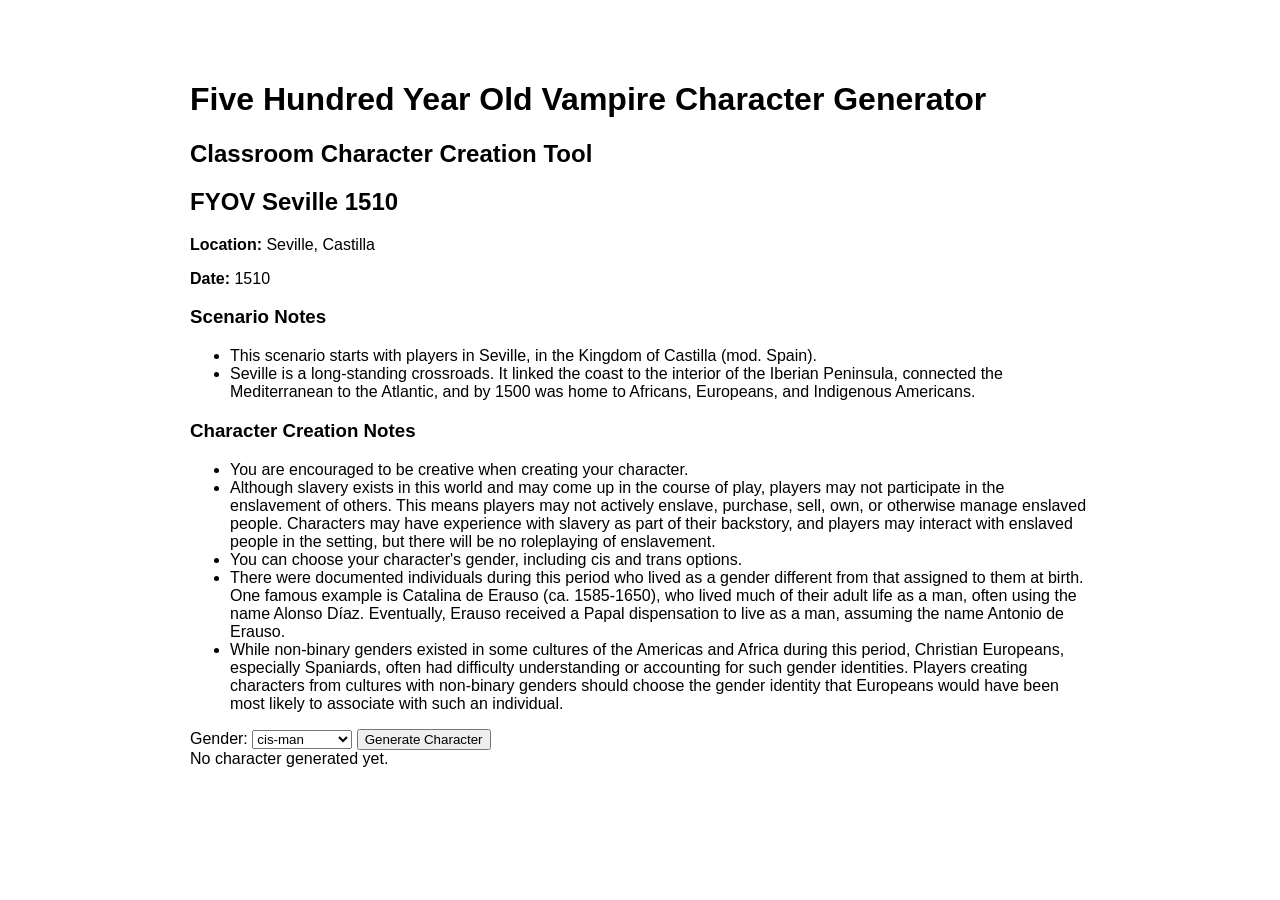
==== index.html @ ab1708f2 "Initial prototype gender+name+profession" ====
<!DOCTYPE html>
<html>
<head>
    <title>Five Hundred Year Old Vampire Character Generator</title>
    <link rel="stylesheet" href="styles.css">
</head>
<body>
    <h1>Five Hundred Year Old Vampire Character Generator</h1>
    <h2>Classroom Character Creation Tool</h2>

    <div id="scenario">
        <p>Loading scenario...</p>
    </div>

    <div id="generator">
        
        <label for="gender-select">Gender:</label>

        <select id="gender-select">
        </select>

        <button id="generate-button">
            Generate Character
        </button>

        <div id="character-output">
            No character generated yet.
    </div>

    <script src="script.js"></script>
</body>
</html>
---- styles.css ----
body {
    font-family: Arial, sans-serif;
    max-width: 900px;
    margin: 40px auto;
    padding: 20px;
}
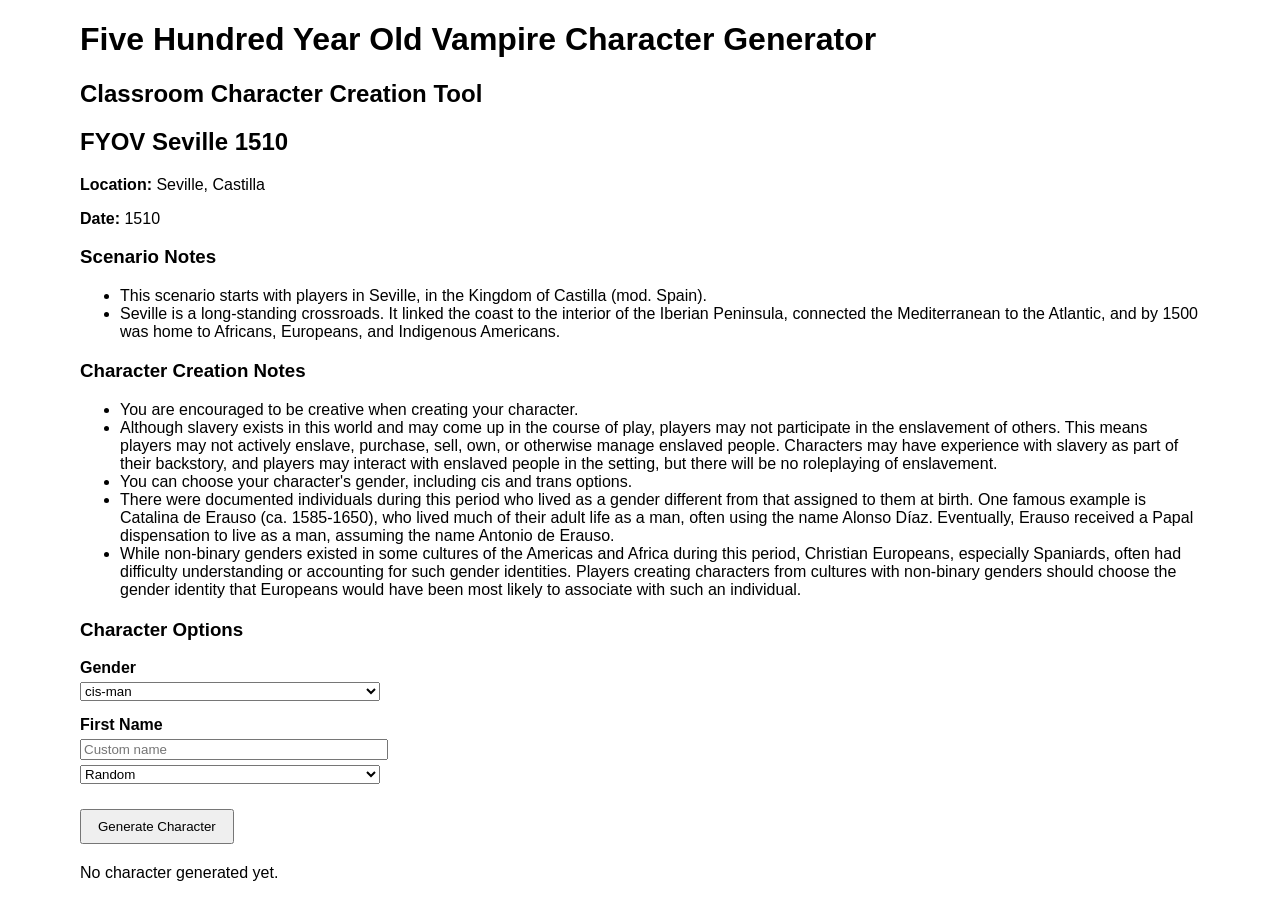
==== commit c90bacbd: "Added additional functionality, including the ability to select a gender and populate name options a" ====
--- a/index.html
+++ b/index.html
@@ -12,18 +12,42 @@
         <p>Loading scenario...</p>
     </div>
 
-    <div id="generator">
-        
-        <label for="gender-select">Gender:</label>
+     <div id="generator">
 
-        <select id="gender-select">
-        </select>
+        <h3>Character Options</h3>
+
+        <div class="field">
+            <label for="gender-select">
+                Gender
+            </label>
+
+            <select id="gender-select">
+            </select>
+        </div>
+
+        <div class="field">
+            <label for="name-input">
+                First Name
+            </label>
+
+            <input
+                type="text"
+                id="name-input"
+                placeholder="Custom name">
+
+            <select id="name-select">
+                <option value="">
+                    Random
+                </option>
+            </select>
+        </div>
 
         <button id="generate-button">
             Generate Character
         </button>
 
-        <div id="character-output">
+    </div>
+    <div id="character-output">
             No character generated yet.
     </div>
 
--- a/styles.css
+++ b/styles.css
@@ -1,6 +1,40 @@
 body {
     font-family: Arial, sans-serif;
-    max-width: 900px;
-    margin: 40px auto;
-    padding: 20px;
+    margin: 20px;
+    padding: 0 60px;
 }
+
+#scenario {
+    margin-bottom: 20px;
+}
+
+#generator {
+    margin-bottom: 20px;
+}
+
+.field {
+    margin-bottom: 15px;
+}
+
+.field label {
+    display: block;
+    margin-bottom: 5px;
+    font-weight: bold;
+}
+
+.field input,
+.field select {
+    display: block;
+    width: 300px;
+    max-width: 100%;
+    margin-bottom: 5px;
+}
+
+#generate-button {
+    margin-top: 10px;
+    padding: 8px 16px;
+}
+
+#character-output {
+    margin-top: 20px;
+}
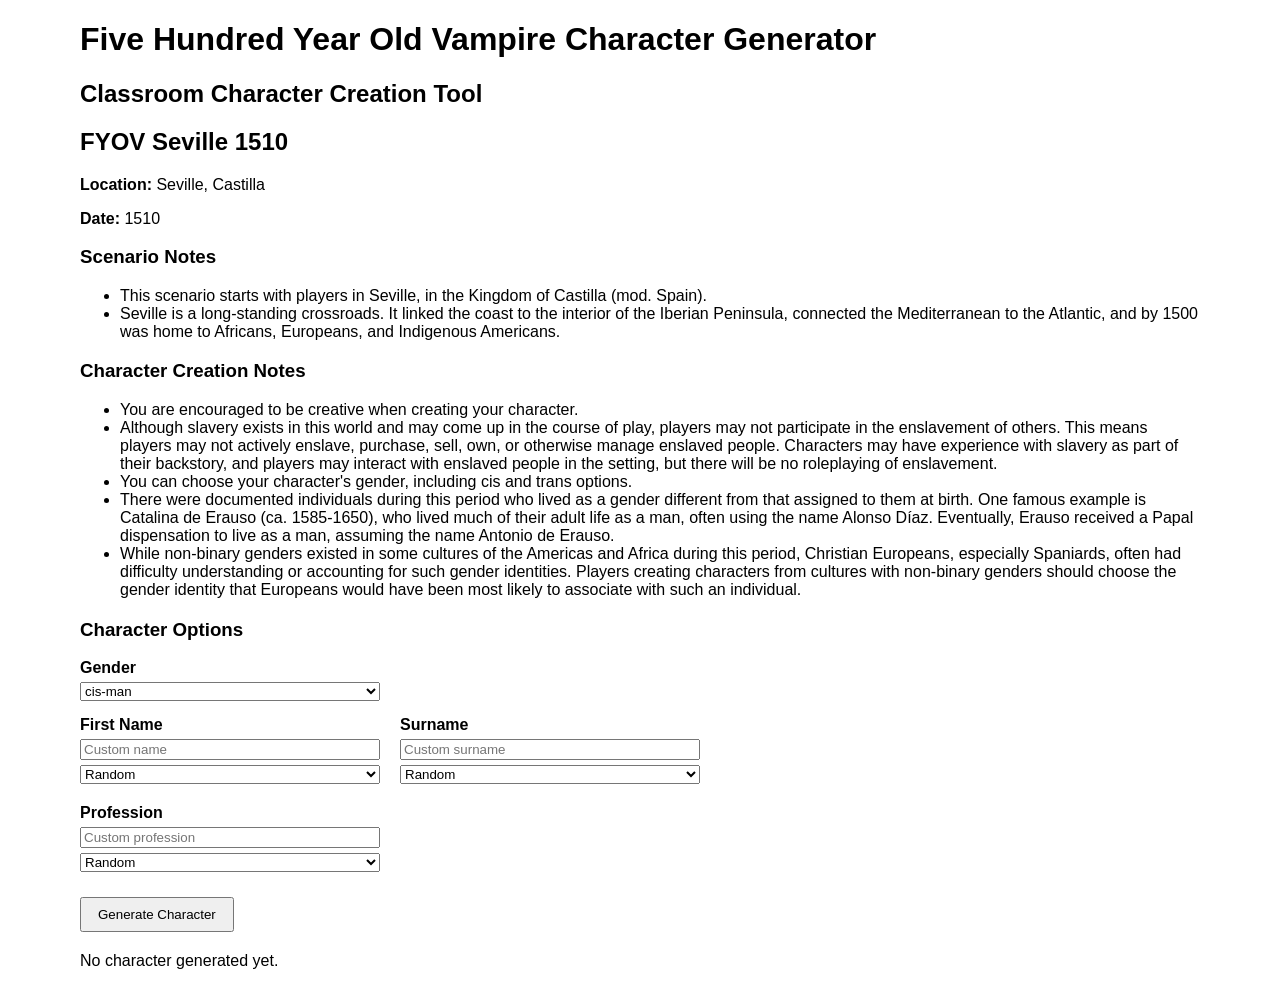
==== commit 958397a3: "to allow custom names and professions" ====
--- a/index.html
+++ b/index.html
@@ -25,17 +25,54 @@
             </select>
         </div>
 
+        <div class="name-row">
+
+            <div class="field">
+                <label for="name-input">
+                    First Name
+                </label>
+
+                <input
+                    type="text"
+                    id="name-input"
+                    placeholder="Custom name">
+
+                <select id="name-select">
+                    <option value="">
+                        Random
+                    </option>
+                </select>
+            </div>
+
+            <div class="field">
+                <label for="surname-input">
+                    Surname
+                </label>
+
+                <input
+                    type="text"
+                    id="surname-input"
+                    placeholder="Custom surname">
+
+                <select id="surname-select">
+                    <option value="">
+                        Random
+                    </option>
+                </select>
+            </div>
+        </div>
+
         <div class="field">
-            <label for="name-input">
-                First Name
+            <label for="profession-input">
+                Profession
             </label>
 
             <input
                 type="text"
-                id="name-input"
-                placeholder="Custom name">
+                id="profession-input"
+                placeholder="Custom profession">
 
-            <select id="name-select">
+            <select id="profession-select">
                 <option value="">
                     Random
                 </option>
--- a/styles.css
+++ b/styles.css
@@ -37,4 +37,18 @@
 
 #character-output {
     margin-top: 20px;
-}+}
+
+.name-row {
+    display: flex;
+    gap: 20px;
+    flex-wrap: wrap;
+}
+
+.field input,
+.field select {
+    width: 300px;
+    max-width: 100%;
+    box-sizing: border-box;
+}
+
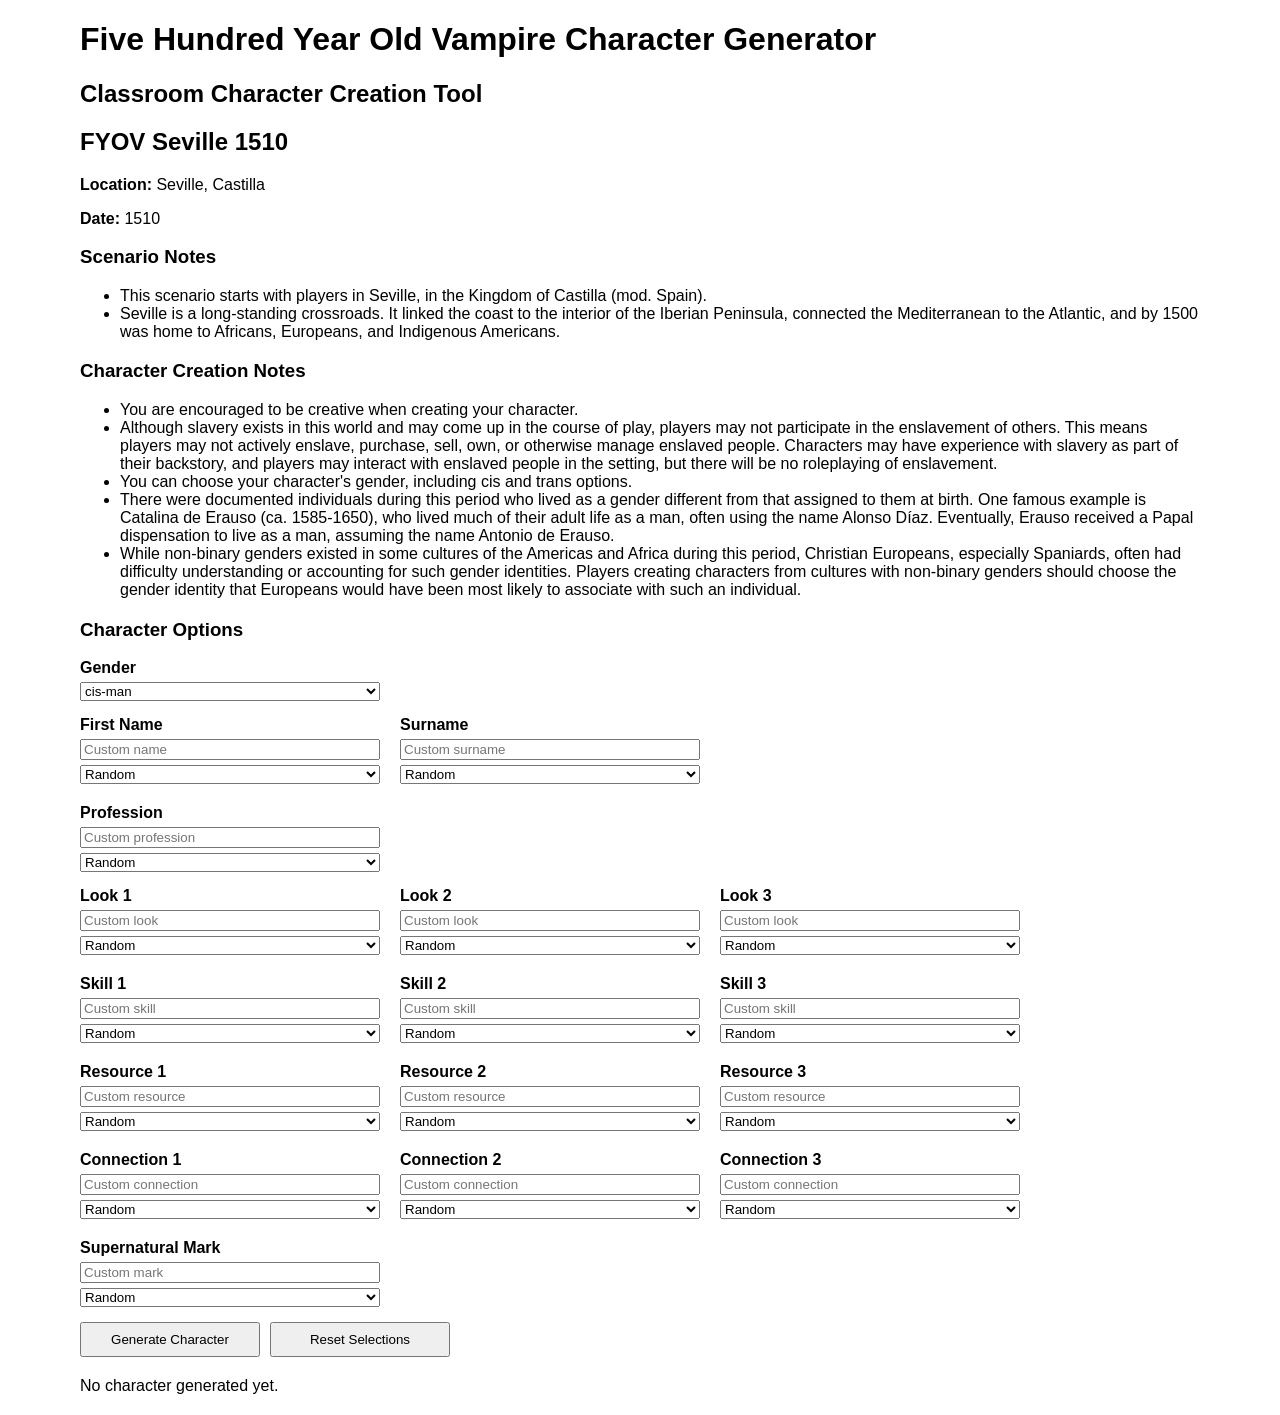
==== commit cf4d41c0: "Completed basic char gen functionality" ====
--- a/index.html
+++ b/index.html
@@ -79,9 +79,252 @@
             </select>
         </div>
 
-        <button id="generate-button">
-            Generate Character
-        </button>
+        <div class="looks-row">
+
+            <div class="field">
+                <label for="look1-input">
+                    Look 1
+                </label>
+
+                <input
+                    type="text"
+                    id="look1-input"
+                    placeholder="Custom look">
+
+                <select id="look1-select">
+                    <option value="">
+                        Random
+                    </option>
+                </select>
+            </div>
+
+            <div class="field">
+                <label for="look2-input">
+                    Look 2
+                </label>
+
+                <input
+                    type="text"
+                    id="look2-input"
+                    placeholder="Custom look">
+
+                <select id="look2-select">
+                    <option value="">
+                        Random
+                    </option>
+                </select>
+            </div>
+
+            <div class="field">
+                <label for="look3-input">
+                    Look 3
+                </label>
+
+                <input
+                    type="text"
+                    id="look3-input"
+                    placeholder="Custom look">
+
+                <select id="look3-select">
+                    <option value="">
+                        Random
+                    </option>
+                </select>
+            </div>
+        </div>
+
+        <div class="skills-row">
+
+            <div class="field">
+                <label for="skill1-input">
+                    Skill 1
+                </label>
+
+                <input
+                    type="text"
+                    id="skill1-input"
+                    placeholder="Custom skill">
+
+                <select id="skill1-select">
+                    <option value="">
+                        Random
+                    </option>
+                </select>
+            </div>
+
+            <div class="field">
+                <label for="skill2-input">
+                    Skill 2
+                </label>
+
+                <input
+                    type="text"
+                    id="skill2-input"
+                    placeholder="Custom skill">
+
+                <select id="skill2-select">
+                    <option value="">
+                        Random
+                    </option>
+                </select>
+            </div>
+
+            <div class="field">
+                <label for="skill3-input">
+                    Skill 3
+                </label>
+
+                <input
+                    type="text"
+                    id="skill3-input"
+                    placeholder="Custom skill">
+
+                <select id="skill3-select">
+                    <option value="">
+                        Random
+                    </option>
+                </select>
+            </div>
+        </div>
+
+        <div class="resources-row">
+
+            <div class="field">
+                <label for="resource1-input">
+                    Resource 1
+                </label>
+
+                <input
+                    type="text"
+                    id="resource1-input"
+                    placeholder="Custom resource">
+
+                <select id="resource1-select">
+                    <option value="">
+                        Random
+                    </option>
+                </select>
+            </div>
+
+            <div class="field">
+                <label for="resource2-input">
+                    Resource 2
+                </label>
+
+                <input
+                    type="text"
+                    id="resource2-input"
+                    placeholder="Custom resource">
+
+                <select id="resource2-select">
+                    <option value="">
+                        Random
+                    </option>
+                </select>
+            </div>
+
+            <div class="field">
+                <label for="resource3-input">
+                    Resource 3
+                </label>
+
+                <input
+                    type="text"
+                    id="resource3-input"
+                    placeholder="Custom resource">
+
+                <select id="resource3-select">
+                    <option value="">
+                        Random
+                    </option>
+                </select>
+            </div>
+
+        </div>
+
+        <div class="connections-row">
+
+            <div class="field">
+                <label for="connection1-input">
+                    Connection 1
+                </label>
+
+                <input
+                    type="text"
+                    id="connection1-input"
+                    placeholder="Custom connection">
+
+                <select id="connection1-select">
+                    <option value="">
+                        Random
+                    </option>
+                </select>
+            </div>
+
+            <div class="field">
+                <label for="connection2-input">
+                    Connection 2
+                </label>
+
+                <input
+                    type="text"
+                    id="connection2-input"
+                    placeholder="Custom connection">
+
+                <select id="connection2-select">
+                    <option value="">
+                        Random
+                    </option>
+                </select>
+            </div>
+
+            <div class="field">
+                <label for="connection3-input">
+                    Connection 3
+                </label>
+
+                <input
+                    type="text"
+                    id="connection3-input"
+                    placeholder="Custom connection">
+
+                <select id="connection3-select">
+                    <option value="">
+                        Random
+                    </option>
+                </select>
+            </div>
+
+        </div>
+
+        <div class="field">
+            <label for="mark-input">
+                Supernatural Mark
+            </label>
+
+            <input
+                type="text"
+                id="mark-input"
+                placeholder="Custom mark">
+
+            <select id="mark-select">
+                <option value="">
+                    Random
+                </option>
+            </select>
+        </div>
+
+<div class="button-row">
+
+    <button id="generate-button">
+        Generate Character
+    </button>
+
+    <button id="reset-button">
+        Reset Selections
+    </button>
+
+</div>
 
     </div>
     <div id="character-output">
--- a/styles.css
+++ b/styles.css
@@ -30,8 +30,7 @@
     margin-bottom: 5px;
 }
 
-#generate-button {
-    margin-top: 10px;
+.button-row button {
     padding: 8px 16px;
 }
 
@@ -45,6 +44,30 @@
     flex-wrap: wrap;
 }
 
+.looks-row {
+    display: flex;
+    gap: 20px;
+    flex-wrap: wrap;
+}
+
+.skills-row {
+    display: flex;
+    gap: 20px;
+    flex-wrap: wrap;
+}
+
+.resources-row {
+    display: flex;
+    gap: 20px;
+    flex-wrap: wrap;
+}
+
+.connections-row {
+    display: flex;
+    gap: 20px;
+    flex-wrap: wrap;
+}
+
 .field input,
 .field select {
     width: 300px;
@@ -52,3 +75,14 @@
     box-sizing: border-box;
 }
 
+.button-row {
+    display: flex;
+    gap: 10px;
+    flex-wrap: wrap;
+    margin-top: 10px;
+}
+
+.button-row button {
+    min-width: 180px;
+    padding: 8px 16px;
+}
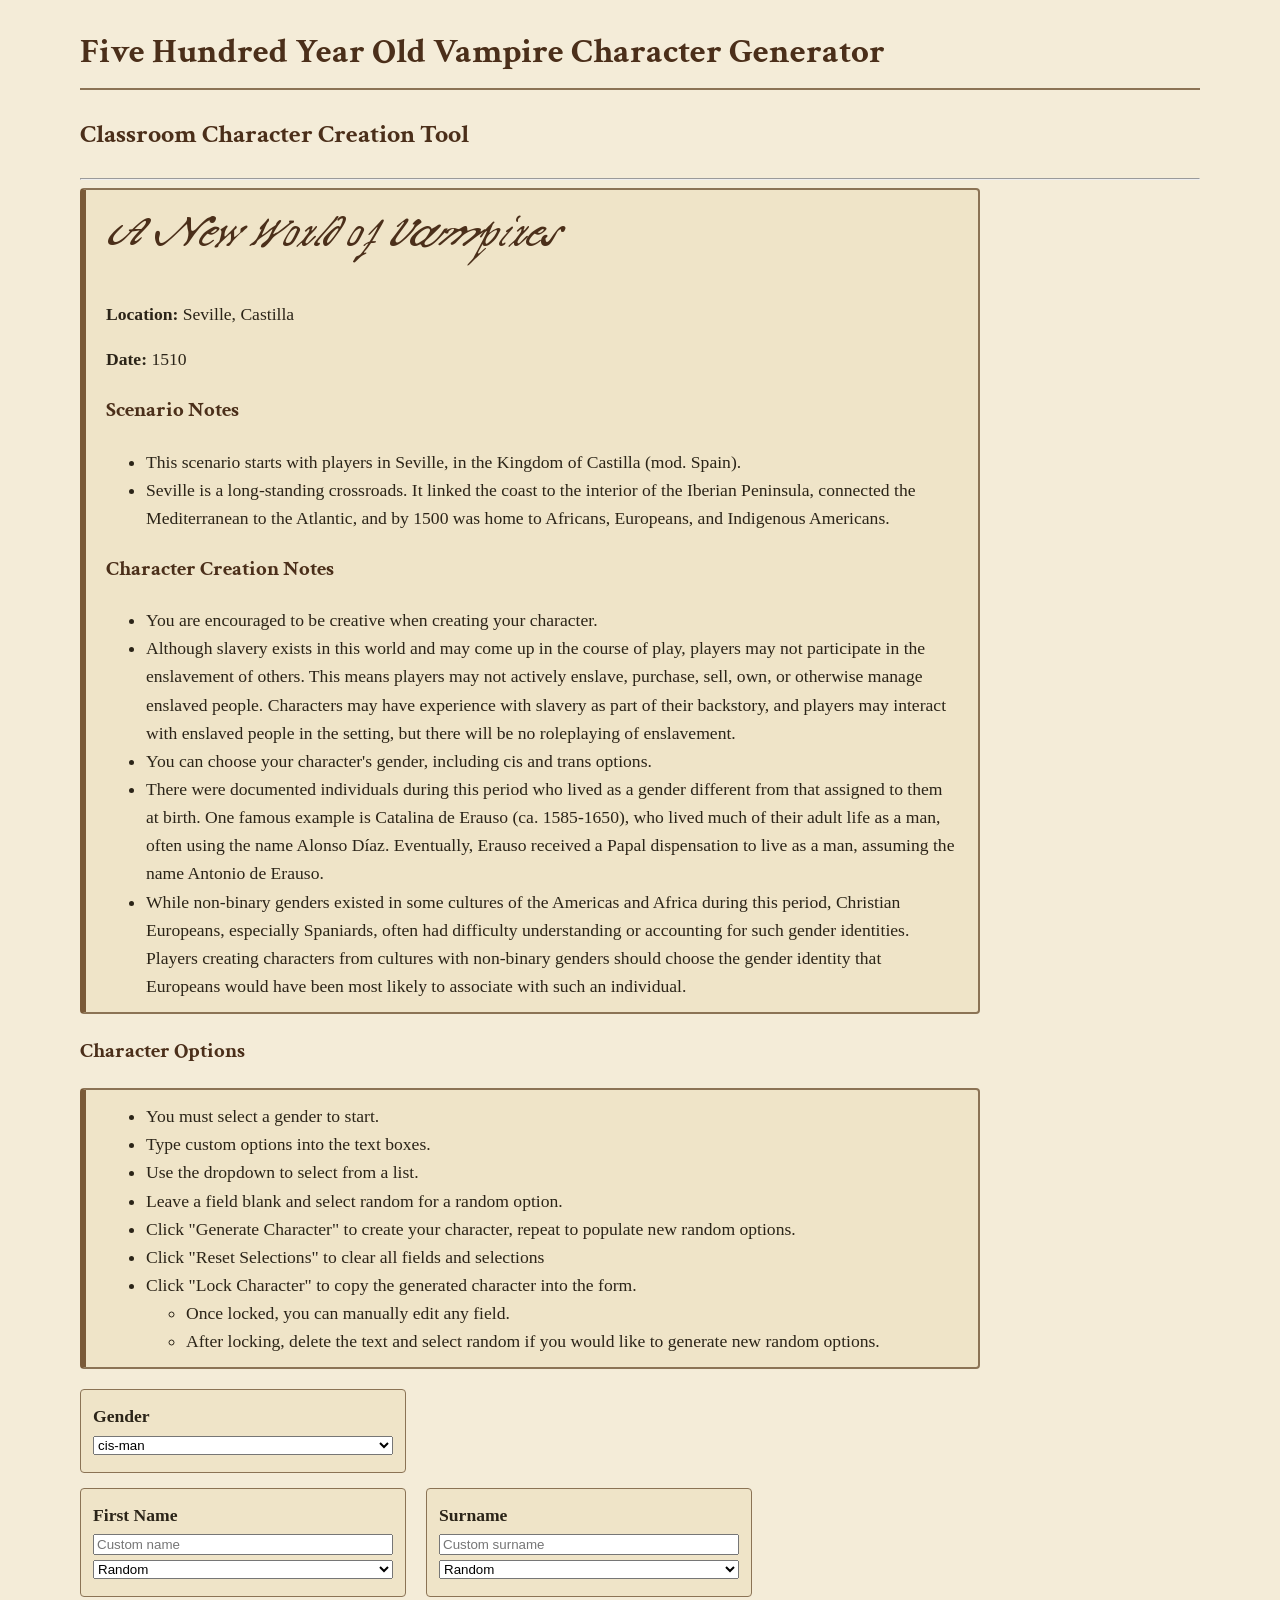
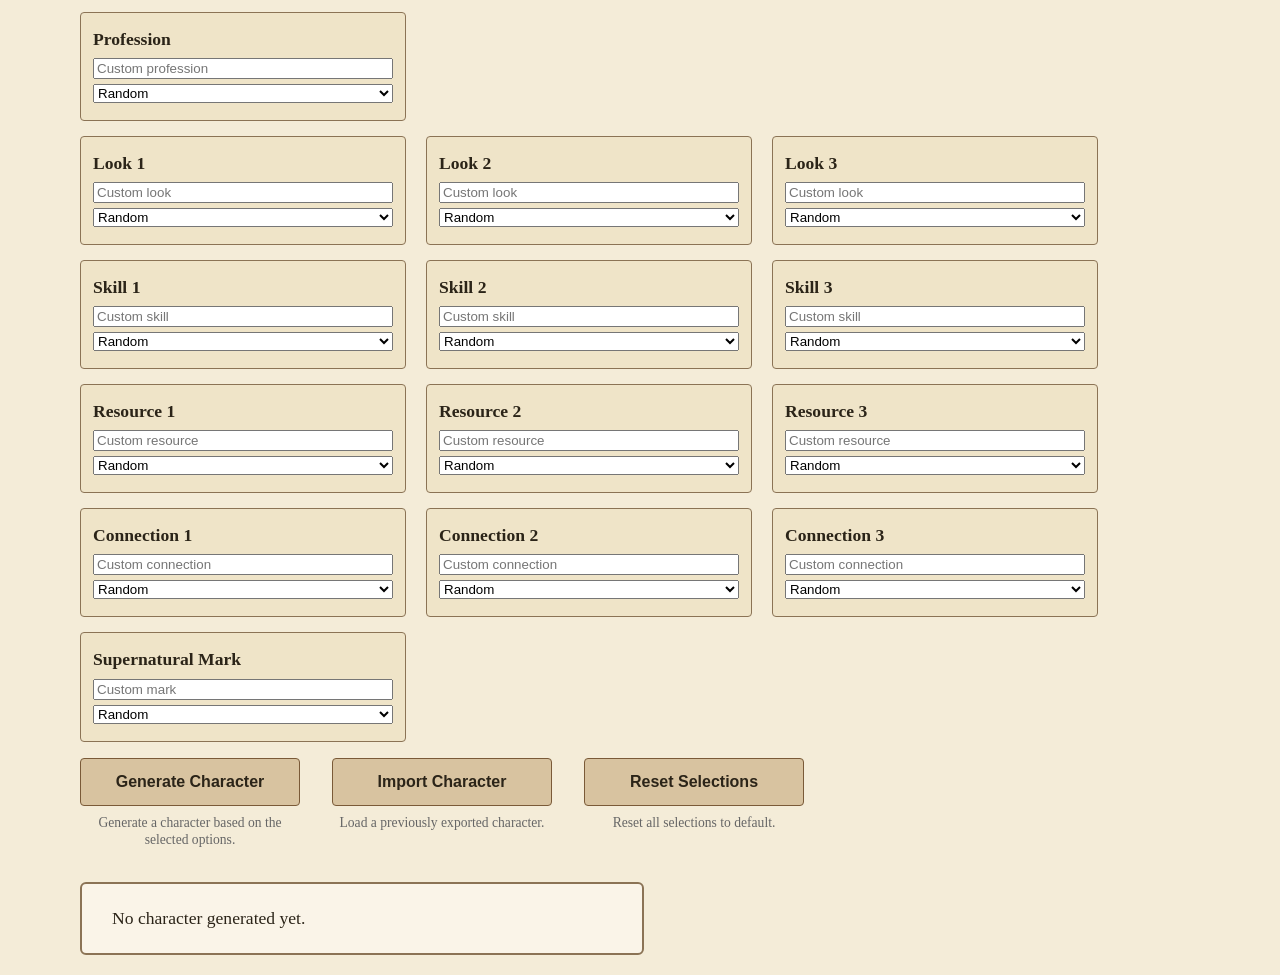
==== commit e18470db: "Working version with download and upload, adjusted name storage to allow for multiple first names" ====
--- a/index.html
+++ b/index.html
@@ -2,19 +2,41 @@
 <html>
 <head>
     <title>Five Hundred Year Old Vampire Character Generator</title>
+    <link rel="preconnect" href="https://fonts.googleapis.com">
+    <link rel="preconnect" href="https://fonts.gstatic.com" crossorigin>
+    <link href="https://fonts.googleapis.com/css2?family=Crimson+Text:wght@400;600;700&display=swap" rel="stylesheet">
     <link rel="stylesheet" href="styles.css">
 </head>
 <body>
     <h1>Five Hundred Year Old Vampire Character Generator</h1>
     <h2>Classroom Character Creation Tool</h2>
-
-    <div id="scenario">
+    <hr>
+    <div 
+        id="scenario"
+        class="manuscript-panel">
         <p>Loading scenario...</p>
     </div>
 
      <div id="generator">
 
         <h3>Character Options</h3>
+
+        <div class="generator-notes manuscript-panel">
+            <ul>
+                <li>You must select a gender to start.</li>
+                <li>Type custom options into the text boxes.</li>
+                <li>Use the dropdown to select from a list.</li>
+                <li>Leave a field blank and select random for a random option.</li>
+                <li>Click "Generate Character" to create your character, repeat to populate new random options.</li>
+                <li>Click "Reset Selections" to clear all fields and selections</li>
+                <li>Click "Lock Character" to copy the generated character into the form.
+                    <ul>
+                    <li>Once locked, you can manually edit any field.</li>
+                    <li>After locking, delete the text and select random if you would like to generate new random options.</li>
+                    </ul>
+                </li>
+            </ul>
+        </div>
 
         <div class="field">
             <label for="gender-select">
@@ -316,20 +338,85 @@
 
 <div class="button-row">
 
-    <button id="generate-button">
-        Generate Character
-    </button>
-
-    <button id="reset-button">
-        Reset Selections
-    </button>
+    <div class="button-group">
+        <button 
+            id="generate-button"
+            class="action-button">
+            Generate Character
+        </button>
+        <p class="button-note">
+            Generate a character based on the selected options.
+        </p>
+    </div>
+
+    <div class="button-group">
+        <button
+            id="import-character"
+            class="action-button">
+            Import Character
+        </button>
+        <p class="button-note">
+            Load a previously exported character.
+        </p>
+    </div>
+
+
+    <div class="button-group">
+        <button 
+            id="reset-button"
+            class="action-button">
+            Reset Selections
+        </button>
+        <p class="button-note">
+            Reset all selections to default.
+        </p>
+    </div>
 
 </div>
 
-    </div>
-    <div id="character-output">
+<div id="character-output">
             No character generated yet.
-    </div>
+</div>
+
+<div
+    id="character-actions"
+    class="hidden">
+
+    <div class="button-group">
+
+        <button 
+            id="lock-character"
+            class="action-button">
+            Lock Character
+        </button>
+
+        <p class="button-note">
+            Copy the generated character into the form for manual editing.
+        </p>
+
+    </div>
+
+    <div class="button-group">
+
+        <button 
+            id="export-json"
+            class="action-button">
+            Export Character
+        </button>
+
+        <p class="button-note">
+            Export the generated character as a JSON file.
+        </p>
+
+    </div>
+
+</div>
+
+<input
+    type="file"
+    id="import-json"
+    accept=".json"
+    style="display:none;">
 
     <script src="script.js"></script>
 </body>
--- a/styles.css
+++ b/styles.css
@@ -1,71 +1,115 @@
+@font-face {
+    font-family: "El Aventurero";
+
+    src:
+        url("fonts/ElAventureroLaFlorida-Regular.woff2") format("woff2"),
+        url("fonts/ElAventureroLaFlorida-Regular.woff") format("woff");
+
+    font-weight: normal;
+    font-style: normal;
+    font-display: swap;
+}
+
 body {
-    font-family: Arial, sans-serif;
+    font-family: Baskerville, "Baskerville Old Face", Garamond, serif;
+    font-size: 1.1rem;
+    color: #2b2418;
+    background-color: #f4ecd8;
+
     margin: 20px;
     padding: 0 60px;
-}
-
-#scenario {
-    margin-bottom: 20px;
-}
-
+
+    line-height: 1.6;
+}
+
+h1,
+h2,
+h3 {
+    font-family: "Crimson Text", san-serif;
+    color: #4b2f1a;
+    font-weight: bold;
+}
+
+h1 {
+    border-bottom: 2px solid #8b7355;
+    padding-bottom: 0.5rem;
+}
+
+#scenario,
 #generator {
     margin-bottom: 20px;
 }
 
+#scenario h2 {
+    font-family: "El Aventurero", serif;
+    font-weight: normal;
+    font-size: 2.5rem;
+    color: #4b2f1a;
+
+    margin-top: 0;
+}
+
+
+.manuscript-panel ul {
+    margin-top: 0;
+    margin-bottom: 0;
+}
+
+.manuscript-panel {
+    width: 100%;
+    max-width: 900px;
+
+    padding: 12px 20px;
+    margin-bottom: 20px;
+    margin-right: 15px;
+
+    box-sizing: border-box;
+
+    background: #efe4c8;
+
+    border: 2px solid #8b7355;
+    border-left: 6px solid #7a5a38;
+    border-radius: 4px;
+}
+
+#character-output {
+    display: inline-block;
+
+    margin-top: 20px;
+    padding: 20px 30px;
+
+    background: #faf4e8;
+
+    border: 2px solid #8b7355;
+    border-radius: 6px;
+
+    min-width: min(500px, 90vw);
+    max-width: 90vw;
+}
+
+#character-output ul {
+    margin-top: 0.25rem;
+}
+
 .field {
+    width: fit-content;
+    min-width: 324px;
     margin-bottom: 15px;
+
+    padding: 12px;
+
+    background: #efe4c8;
+
+    border: 1px solid #8b7355;
+    border-radius: 4px;
+
+    box-sizing: border-box;
 }
 
 .field label {
     display: block;
     margin-bottom: 5px;
     font-weight: bold;
-}
-
-.field input,
-.field select {
-    display: block;
-    width: 300px;
-    max-width: 100%;
-    margin-bottom: 5px;
-}
-
-.button-row button {
-    padding: 8px 16px;
-}
-
-#character-output {
-    margin-top: 20px;
-}
-
-.name-row {
-    display: flex;
-    gap: 20px;
-    flex-wrap: wrap;
-}
-
-.looks-row {
-    display: flex;
-    gap: 20px;
-    flex-wrap: wrap;
-}
-
-.skills-row {
-    display: flex;
-    gap: 20px;
-    flex-wrap: wrap;
-}
-
-.resources-row {
-    display: flex;
-    gap: 20px;
-    flex-wrap: wrap;
-}
-
-.connections-row {
-    display: flex;
-    gap: 20px;
-    flex-wrap: wrap;
 }
 
 .field input,
@@ -73,16 +117,123 @@
     width: 300px;
     max-width: 100%;
     box-sizing: border-box;
-}
+    display: block;
+    margin-bottom: 5px;
+}
+
+.name-row,
+.looks-row,
+.skills-row,
+.resources-row,
+.connections-row {
+    display: flex;
+    gap: 20px;
+    flex-wrap: wrap;
+}
+
+/* Main Generator Buttons */
 
 .button-row {
     display: flex;
-    gap: 10px;
+    gap: 2rem;
     flex-wrap: wrap;
-    margin-top: 10px;
-}
-
-.button-row button {
-    min-width: 180px;
-    padding: 8px 16px;
+    align-items: flex-start;
+    margin-top: 1rem;
+}
+
+/* Character Action Buttons */
+
+#character-actions {
+    display: flex;
+    gap: 2rem;
+    flex-wrap: wrap;
+    margin-top: 1.5rem;
+}
+
+/* Shared Button Styling */
+
+.action-button {
+    width: 220px;
+    min-height: 48px;
+
+    padding: 0.75rem 1rem;
+
+    font-size: 1rem;
+    font-weight: 600;
+
+    color: #2b2418;
+
+    background: #d8c3a0;
+
+    border: 1px solid #7a5a38;
+    border-radius: 4px;
+
+    cursor: pointer;
+
+    transition: all 0.2s ease;
+}
+
+.action-button:hover {
+    background: #cbb089;
+}
+
+/* Button Descriptions */
+
+.button-group {
+    display: flex;
+    flex-direction: column;
+    align-items: center;
+    width: 220px;
+}
+
+.button-note {
+    margin-top: 0.5rem;
+
+    width: 220px;
+
+    text-align: center;
+    line-height: 1.3;
+
+    font-size: 0.85rem;
+    color: #666;
+}
+
+/* Utility */
+
+#character-actions.hidden {
+    display: none;
+}
+
+/* Mobile */
+
+@media (max-width: 768px) {
+
+    body {
+        padding: 0 15px;
+    }
+
+    .field input,
+    .field select {
+        width: 100%;
+    }
+
+    .name-row,
+    .looks-row,
+    .skills-row,
+    .resources-row,
+    .connections-row {
+        flex-direction: column;
+        gap: 10px;
+    }
+
+    #character-output {
+        display: block;
+        min-width: auto;
+        max-width: 100%;
+    }
+
+    .generator-notes {
+        display: block;
+    }
+
 }
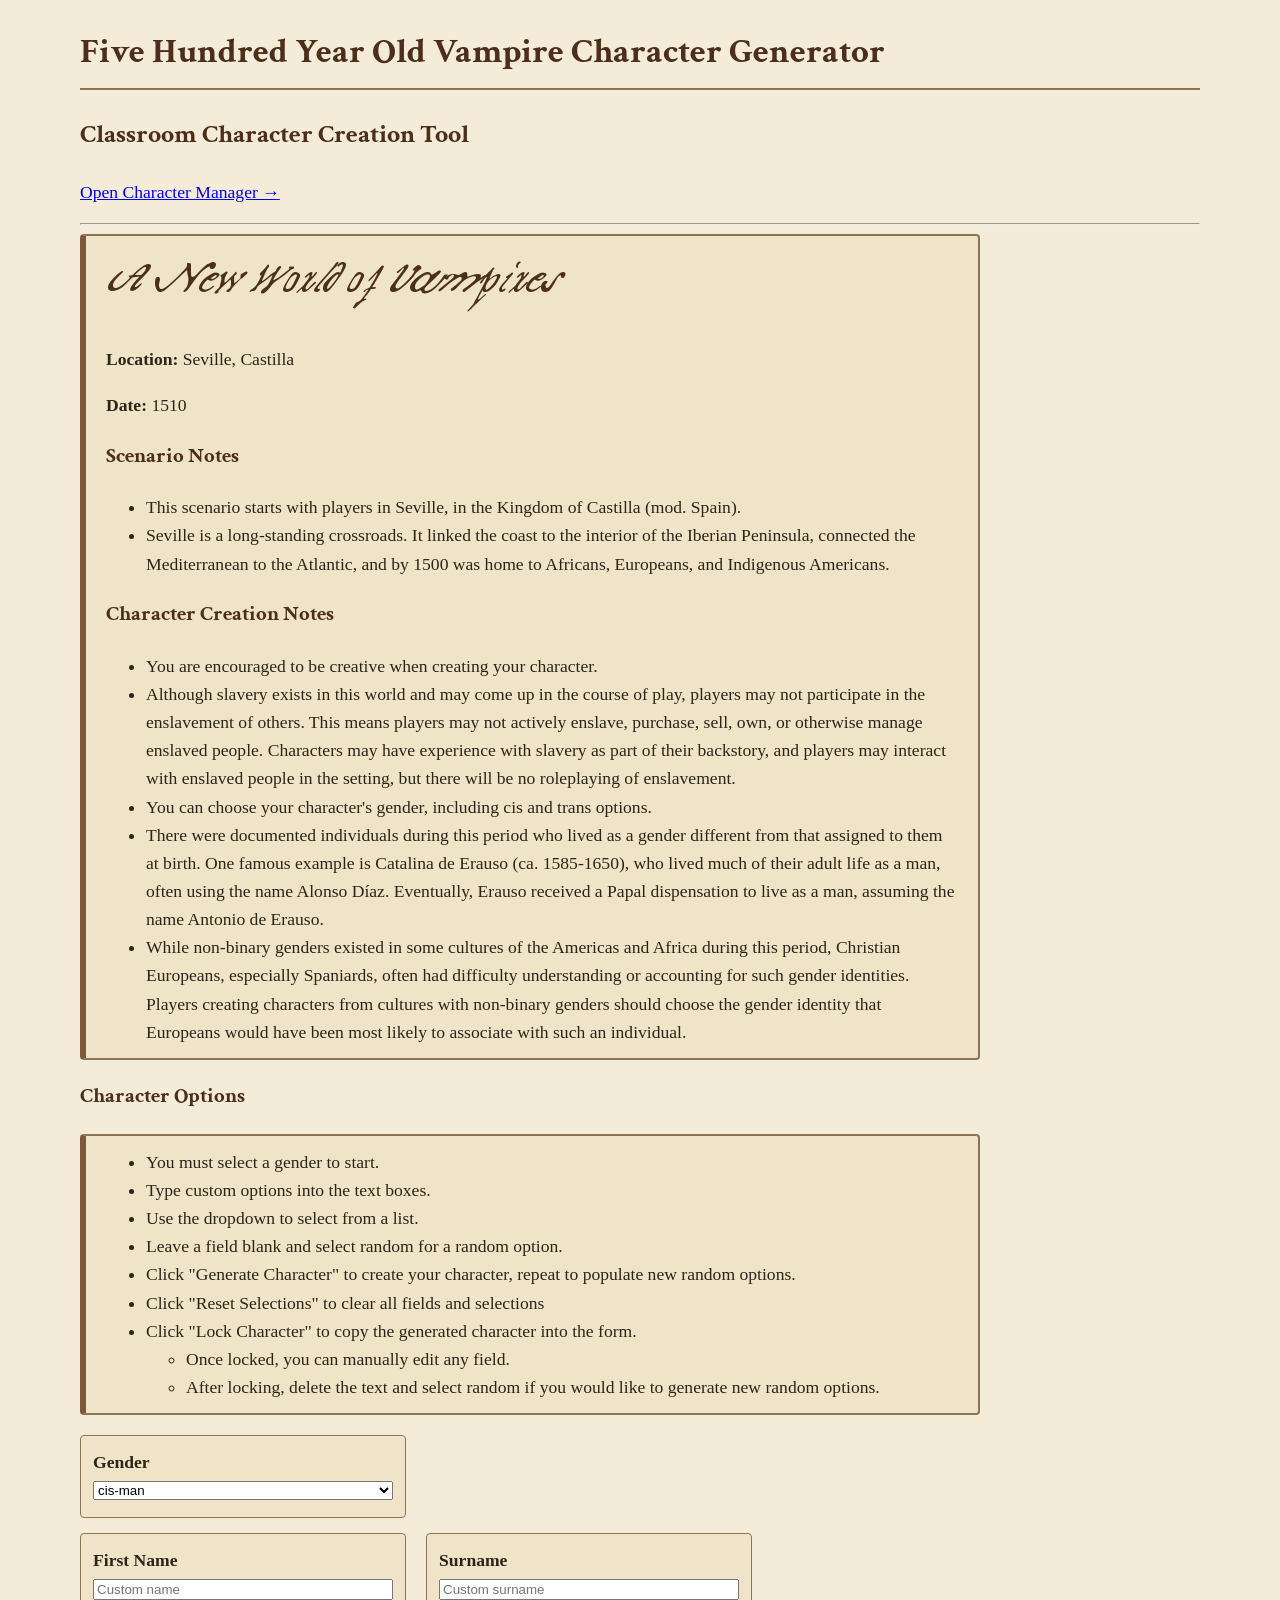
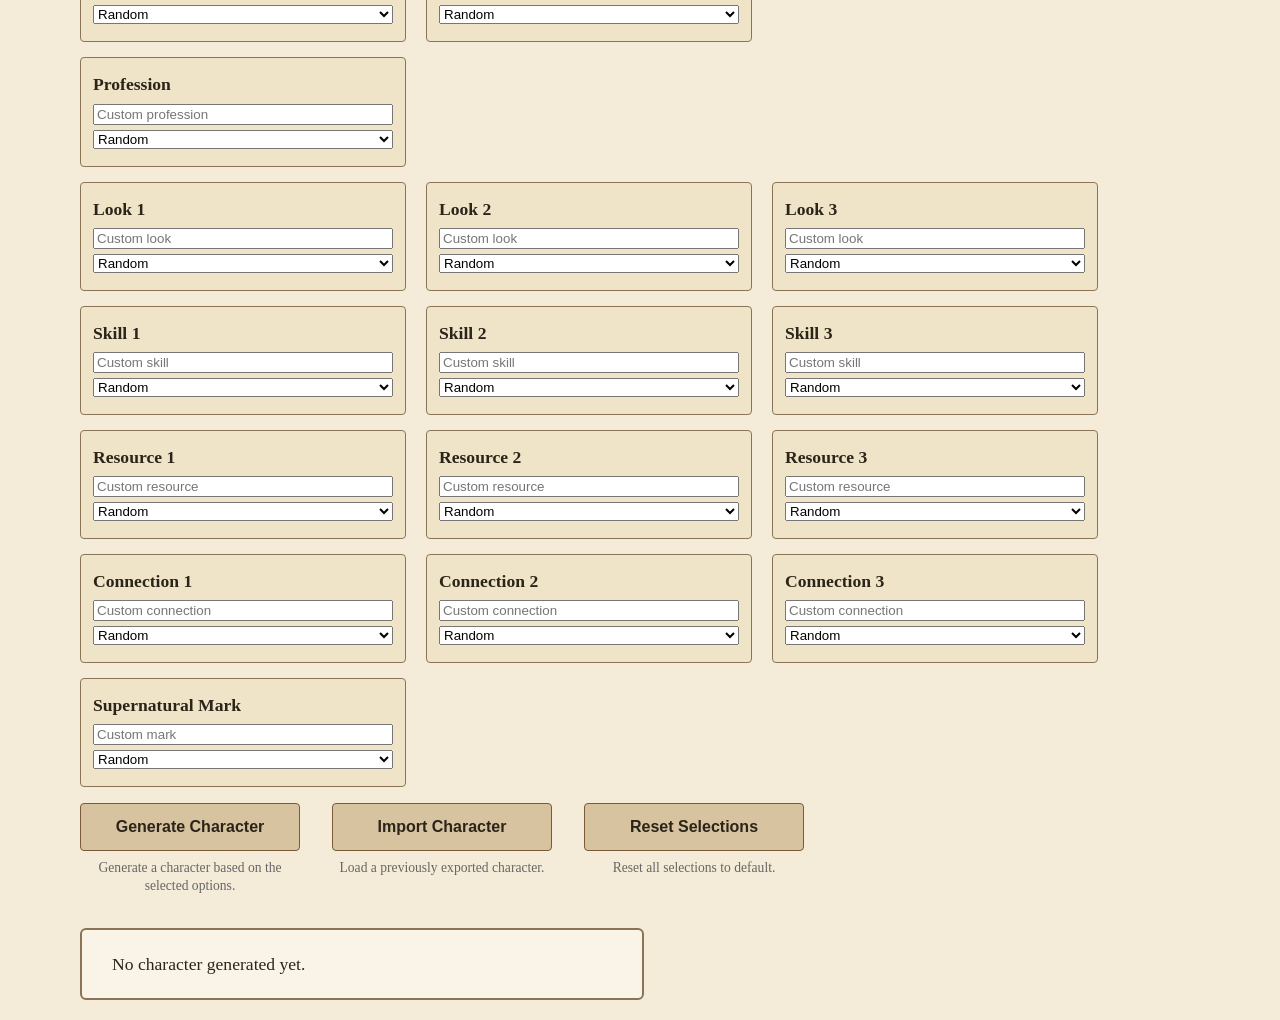
==== commit 368b37fa: "added management page and links" ====
--- a/index.html
+++ b/index.html
@@ -10,6 +10,11 @@
 <body>
     <h1>Five Hundred Year Old Vampire Character Generator</h1>
     <h2>Classroom Character Creation Tool</h2>
+    <p>
+        <a href="manager.html">
+            Open Character Manager →
+        </a>
+    </p>
     <hr>
     <div 
         id="scenario"
